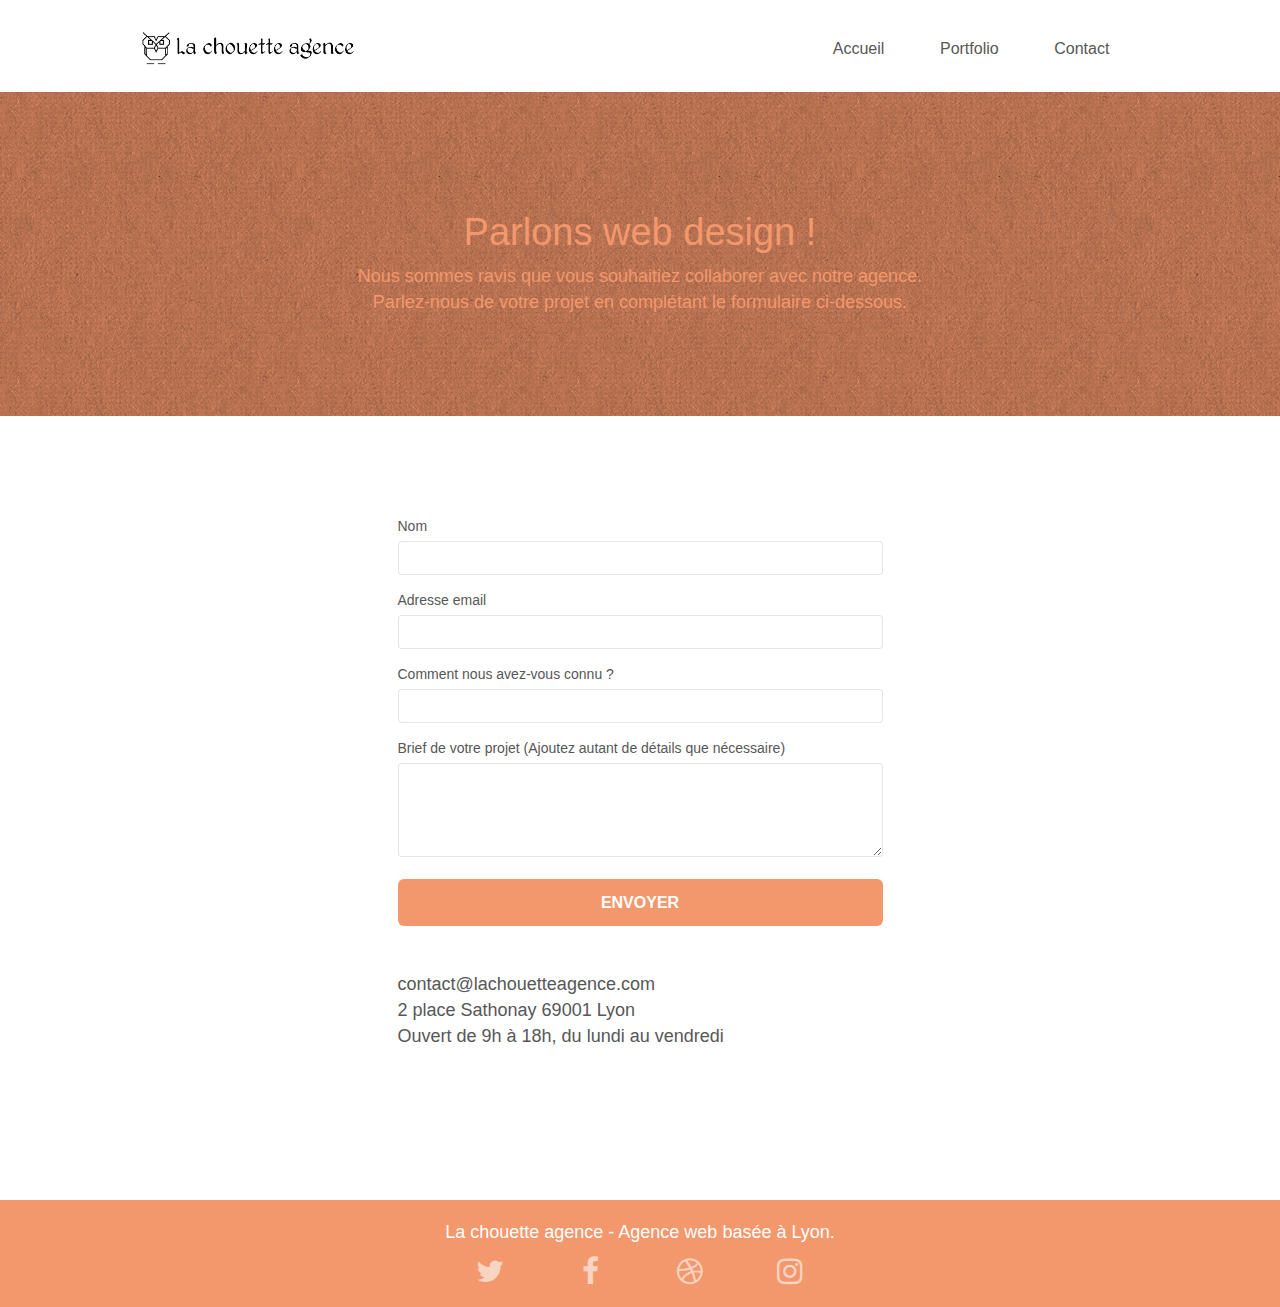
==== page2.html @ 30d6fafd "chargement différé des fichiers js page 2" ====
<!doctype html>
<html lang="fr">
<head>
    <meta charset="utf-8">
    <meta name="description" content="Création de site internet - Web design à Lyon">
    <meta name="viewport" content="width=device-width, initial-scale=1.0, viewport-fit=cover">
    <link rel="shortcut icon" type="image/png" href="favicon.jpg">
    
	<link rel="stylesheet" type="text/css" href="./css/bootstrap.css">
	<link rel="stylesheet" type="text/css" href="style.css">
	<link rel="stylesheet" type="text/css" href="./css/font-awesome.css">
	<link rel="stylesheet" type="text/css" href="./css/et-line.css">
	
    
	<script src="./js/jquery-2.1.0.js">defer</script>
	<script src="./js/bootstrap.js">defer</script>
	<script src="./js/blocs.js">defer</script>
	<script src="./js/jqBootstrapValidation.js">defer</script>
	<script src="./js/formHandler.js">defer</script>
    <title>page2</title>

    
<!-- Analytics -->
 
<!-- Analytics END -->
    
</head>
<body>
<!-- Principal conteneur -->
<div class="page-container">
    
<!-- bloc-0 -->
<div class="bloc bgc-white l-bloc " id="bloc-0">
	<div class="container bloc-sm">
		<nav class="navbar row">
			<div class="navbar-header">
				<a class="navbar-brand" href="index.html"><img src="img/la-chouette-agence.webp" alt="atlanta web design logo" height="40" /></a>
				<button id="nav-toggle" type="button" class="ui-navbar-toggle navbar-toggle" data-toggle="collapse" data-target=".navbar-1">
					<span class="sr-only">Toggle navigation</span><span class="icon-bar"></span><span class="icon-bar"></span><span class="icon-bar"></span>
				</button>
			</div>
			<div class="collapse navbar-collapse navbar-1 special-dropdown-nav">
				<ul class="site-navigation nav navbar-nav">
					<li>
						<a href="index.html">Accueil</a>
					</li>
					<li>
						<a href="index.html #portfolio">Portfolio</a>
					</li>
					<li>
						<a href="page2.html">Contact</a>
					</li>
				</ul>
			</div>
		</nav>
	</div>
</div>
<!-- bloc-0 END -->

<!-- bloc-6 -->
<div class="bloc bg-dots-bg bg-repeat bgc-atomic-tangerine d-bloc bloc-bg-texture texture-paper" id="bloc-6">
	<div class="container bloc-lg">
		<div class="row">
			<div class="col-sm-12">
				<h1 class="text-center hero-bloc-text tc-white">
					Parlons web design !
				</h1>
				<p class="text-center mg-lg tc-white tight-width-whitespace">
					Nous sommes ravis que vous souhaitiez collaborer avec notre agence.<br>
					Parlez-nous de votre projet en complétant le formulaire ci-dessous.
				</p>
			</div>
		</div>
	</div>
</div>
<!-- bloc-6 END -->

<!-- bloc-7 -->
<div class="bloc bgc-white l-bloc" id="bloc-7">
	<div class="container bloc-lg">
		<div class="row contact-form">
			<div class="col-sm-6">
				<form id="form_1" novalidate success-msg="Your message has been sent." fail-msg="Sorry it seems that our mail server is not responding, Sorry for the inconvenience!">
					<div class="form-group">
						<label>
							Nom
						</label>
						<input id="name" class="form-control" required />
					</div>
					<div class="form-group">
						<label>
							Adresse email
						</label>
						<input id="email" class="form-control" type="email" required />
					</div>
					<div class="form-group">
						<label>
							Comment nous avez-vous connu ?
						</label>
						<input class="form-control" type="email" required id="input_504" />
					</div>
					<div class="form-group">
						<label>
							Brief de votre projet (Ajoutez autant de détails que nécessaire)<br>
						</label><textarea id="message" class="form-control" rows="4" cols="50" required></textarea>
					</div> 
					<button class="bloc-button btn btn-lg btn-block cta-hero btn-atomic-tangerine" type="submit">
						Envoyer
					</button>
				</form>
			</div>
			<div class="col-sm-6">
				<p>
					contact@lachouetteagence.com<br>2 place Sathonay 69001 Lyon<br>Ouvert de 9h à 18h, du lundi au vendredi<br>
				</p>
			</div>
		</div>
	</div>
</div>
<!-- bloc-7 END -->

<!-- ScrollToTop Button -->
<a class="bloc-button btn btn-d scrollToTop" onclick="scrollToTarget('1')"><span class="fa fa-chevron-up"></span></a>
<!-- ScrollToTop Button END-->


<!-- Footer - bloc-8 -->
<div class="bloc bgc-atomic-tangerine d-bloc" id="bloc-8">
	<div class="container bloc-sm">
		<div class="row">
			<div class="col-sm-12">
				<p class="text-center white">
					La chouette agence - Agence web basée à Lyon.<br>
				</p>
				<div class="row row-no-gutters social">
					<div class="col-sm-3">
						<div class="text-center">
							<a class="social" href="index.html"><span class="fa fa-twitter icon-md"></span></a>
						</div>
					</div>
					<div class="col-sm-3">
						<div class="text-center">
							<a class="social" href="index.html"><span class="fa fa-facebook icon-md"></span></a>
						</div>
					</div>
					<div class="col-sm-3">
						<div class="text-center">
							<a class="social" href="index.html"><span class="fa fa-dribbble icon-md"></span></a>
						</div>
					</div>
					<div class="col-sm-3">
						<div class="text-center">
							<a class="social" href="index.html"><span class="fa fa-instagram icon-md"></span></a>
						</div>
					</div>
				</div>
			</div>
		</div>
	</div>
</div>
<!-- Footer - bloc-8 END -->

</div>
<!-- Principal conteneur END -->
    

</body>
</html>
---- style.css ----
body {
    margin: 0;
    padding: 0;
    background: #FFF;
    overflow-x: hidden;
    -webkit-font-smoothing: antialiased;
    -moz-osx-font-smoothing: grayscale;
}

a,
button {
    transition: all .3s ease-in-out;
    outline: none!important;
}

a:hover {
    text-decoration: none;
    cursor: pointer;
}

#page-loading-blocs-notifaction {
    position: fixed;
    top: 0;
    bottom: 0;
    width: 100%;
    z-index: 100000;
    background: #FFFFFF url("img/pageload-spinner.gif") no-repeat center center;
}

.bloc {
    width: 100%;
    clear: both;
    background: 50% 50% no-repeat;
    padding: 0 50px;
    -webkit-background-size: cover;
    -moz-background-size: cover;
    -o-background-size: cover;
    background-size: cover;
    position: relative;
}

.bloc .container {
    padding-left: 0;
    padding-right: 0;
}

.bloc-lg {
    padding: 100px 50px;
}

.bloc-md {
    padding: 50px;
}

.bloc-sm {
    padding: 20px 50px;
}

.bg-center,
.bg-l-edge,
.bg-r-edge,
.bg-t-edge,
.bg-b-edge,
.bg-tl-edge,
.bg-bl-edge,
.bg-tr-edge,
.bg-br-edge,
.bg-repeat {
    -webkit-background-size: auto!important;
    -moz-background-size: auto!important;
    -o-background-size: auto!important;
    background-size: auto!important;
}

.bg-repeat {
    background: repeat;
}

.bg-t-edge {
    background: top no-repeat;
}

.bloc-bg-texture::before {
    content: "";
    background-size: 2px 2px;
    position: absolute;
    top: 0;
    bottom: 0;
    left: 0;
    right: 0;
}

.texture-paper::before {
    background: url("img/texture-paper.webp");
    background-size: 280px 280px;
}

.b-parallax {
    background-attachment: fixed;
}

.d-bloc {
    color: rgba(255, 255, 255, .7);
}

.d-bloc button:hover {
    color: rgba(255, 255, 255, .9);
}

.d-bloc .icon-round,
.d-bloc .icon-square,
.d-bloc .icon-rounded,
.d-bloc .icon-semi-rounded-a,
.d-bloc .icon-semi-rounded-b {
    border-color: rgba(255, 255, 255, .9);
}

.d-bloc .divider-h span {
    border-color: rgba(255, 255, 255, .2);
}

.d-bloc .a-btn,
.d-bloc .navbar a,
.d-bloc .navbar-brand,
.d-bloc a .icon-sm,
.d-bloc a .icon-md,
.d-bloc a .icon-lg,
.d-bloc a .icon-xl,
.d-bloc h1 a,
.d-bloc h2 a,
.d-bloc h3 a,
.d-bloc h4 a,
.d-bloc h5 a,
.d-bloc h6 a,
.d-bloc p a {
    color: rgba(255, 255, 255, .6);
}

.d-bloc .a-btn:hover,
.d-bloc .navbar a:hover,
.d-bloc .navbar-brand:hover,
.d-bloc a:hover .icon-sm,
.d-bloc a:hover .icon-md,
.d-bloc a:hover .icon-lg,
.d-bloc a:hover .icon-xl,
.d-bloc h1 a:hover,
.d-bloc h2 a:hover,
.d-bloc h3 a:hover,
.d-bloc h4 a:hover,
.d-bloc h5 a:hover,
.d-bloc h6 a:hover,
.d-bloc p a:hover {
    color: rgba(255, 255, 255, 1);
}

.d-bloc .navbar-toggle .icon-bar {
    background: rgba(255, 255, 255, 1);
}

.d-bloc .btn-wire,
.d-bloc .btn-wire:hover {
    color: rgba(255, 255, 255, 1);
    border-color: rgba(255, 255, 255, 1);
}

.d-bloc .panel {
    color: rgba(0, 0, 0, .5);
}

.d-bloc .panel button:hover {
    color: rgba(0, 0, 0, .7);
}

.d-bloc .panel icon {
    border-color: rgba(0, 0, 0, .7);
}

.d-bloc .panel .divider-h span {
    border-color: rgba(0, 0, 0, .1);
}

.d-bloc .panel .a-btn {
    color: rgba(0, 0, 0, .6);
}

.d-bloc .panel .a-btn:hover {
    color: rgba(0, 0, 0, 1);
}

.d-bloc .panel .btn-wire,
.d-bloc .panel .btn-wire:hover {
    color: rgba(0, 0, 0, .7);
    border-color: rgba(0, 0, 0, .3);
}

.d-bloc .panel,
.l-bloc {
    color: rgba(0, 0, 0, .5);
}

.d-bloc .panel button:hover,
.l-bloc button:hover {
    color: rgba(0, 0, 0, .7);
}

.l-bloc .icon-round,
.l-bloc .icon-square,
.l-bloc .icon-rounded,
.l-bloc .icon-semi-rounded-a,
.l-bloc .icon-semi-rounded-b {
    border-color: rgba(0, 0, 0, .7);
}

.d-bloc .panel .divider-h span,
.l-bloc .divider-h span {
    border-color: rgba(0, 0, 0, .1);
}

.d-bloc .panel .a-btn,
.l-bloc .a-btn,
.l-bloc .navbar a,
.l-bloc .navbar-brand,
.l-bloc a .icon-sm,
.l-bloc a .icon-md,
.l-bloc a .icon-lg,
.l-bloc a .icon-xl,
.l-bloc h1 a,
.l-bloc h2 a,
.l-bloc h3 a,
.l-bloc h4 a,
.l-bloc h5 a,
.l-bloc h6 a,
.l-bloc p a {
    color: rgba(0, 0, 0, .6);
}

.d-bloc .panel .a-btn:hover,
.l-bloc .a-btn:hover,
.l-bloc .navbar a:hover,
.l-bloc .navbar-brand:hover,
.l-bloc a:hover .icon-sm,
.l-bloc a:hover .icon-md,
.l-bloc a:hover .icon-lg,
.l-bloc a:hover .icon-xl,
.l-bloc h1 a:hover,
.l-bloc h2 a:hover,
.l-bloc h3 a:hover,
.l-bloc h4 a:hover,
.l-bloc h5 a:hover,
.l-bloc h6 a:hover,
.l-bloc p a:hover {
    color: rgba(0, 0, 0, 1);
}

.l-bloc .navbar-toggle .icon-bar {
    color: rgba(0, 0, 0, .6);
}

.d-bloc .panel .btn-wire,
.d-bloc .panel .btn-wire:hover,
.l-bloc .btn-wire,
.l-bloc .btn-wire:hover {
    color: rgba(0, 0, 0, .7);
    border-color: rgba(0, 0, 0, .3);
}

.voffset {
    margin-top: 30px;
}

.voffset-lg {
    margin-top: 80px;
}

.row-no-gutters {
    margin-right: 0;
    margin-left: 0;
}

.row.row-no-gutters > [class^="col-"],
.row.row-no-gutters > [class*=" col-"] {
    padding-right: 0;
    padding-left: 0;
}

#bloc-1-hero h1 {
    font-size: 42px;
}

.navbar {
    margin-bottom: 0;
    z-index: 1;
}

.navbar-brand {
    height: auto;
    padding: 3px 15px;
    font-size: 25px;
    font-weight: normal;
    font-weight: 600;
    line-height: 44px;
}

.navbar-brand img {
    max-height: 200px;
    margin: 0 5px 0 0;
    display: inline;
}

.navbar-brand img[src$=svg] {
    min-width: 100px;
}

.nav-center .navbar-brand img {
    margin: 0;
}

.navbar .nav {
    padding-top: 2px;
    margin-right: -16px;
    float: right;
    z-index: 1;
}

.nav > li {
    float: left;
    margin-top: 4px;
    font-size: 16px;
    margin-right: 2vw;
}

.navbar-nav .open .dropdown-menu > li > a {
    text-align: inherit;
}

.nav > li a:hover,
.nav > li a:focus {
    background: transparent;
}

.navbar-toggle {
    margin: 10px 10px 0 0;
    border: 0px;
}

.navbar-toggle:hover {
    background: transparent!important;
}

.navbar-toggle .icon-bar {
    background-color: rgba(0, 0, 0, .5);
    width: 26px;
}

.nav-invert .navbar .nav {
    float: left;
}

.nav-invert .navbar-header,
.nav-invert .navbar-brand {
    float: right;
    position: relative;
    z-index: 2;
}

.contact-form{
    display:flex;
    flex-direction: column;
    align-items: center;
}

.col-sm-6{
    margin-bottom:4%;
}

@media (min-width: 768px) {
    .site-navigation {
        position: absolute;
        top: 50%;
        right: 20px;
        transform: translate(0, -50%);
        -webkit-transform: translateY(-50%);
    }
    .nav > li .dropdown-menu a,
    .nav > li .dropdown-menu a:hover {
        color: #484848;
    }
    .nav-invert .site-navigation {
        left: 0;
        right: 0;
    }
    .nav-center {
        text-align: center;
    }
    .nav-center .navbar-header {
        width: 100%;
    }
    .nav-center .navbar-header,
    .nav-center .navbar-brand,
    .nav-center .nav > li {
        float: none;
        display: inline-block;
    }
    .nav-center .site-navigation {
        position: relative;
        width: 100%;
        right: 0;
        margin-right: 0px;
        margin-top: 20px;
    }
    .nav-center.mini-nav .navbar-toggle {
        float: none;
        margin: 10px auto 0;
    }
}

.nav > li > .dropdown a {
    background: none!important;
    display: block;
    padding: 14px 15px;
}

nav .caret {
    margin: 0 5px;
}

.dropdown-menu .dropdown-menu {
    top: -8px;
    left: 100%;
}

.dropdown-menu .dropmenu-flow-right {
    top: 100%;
    left: 0;
    margin-left: -1px;
    border-top-left-radius: 0;
    border-top-right-radius: 0;
}

.dropdown-menu .dropdown span {
    border: 4px solid black;
    border-top-color: transparent;
    border-right-color: transparent;
    border-bottom-color: transparent;
    margin: 6px -5px 0 0!important;
    float: right;
}

.mg-md {
    margin-top: 10px;
    margin-bottom: 20px;
}

.mg-lg {
    margin-top: 10px;
    margin-bottom: 40px;
}

.btn {
    margin: 0 5px 5px 0;
}

.btn.pull-right {
    margin: 0 0 5px 5px;
}

.btn-d,
.btn-d:hover,
.btn-d:focus {
    color: #FFF;
    background: rgba(0, 0, 0, .3);
}

button {
    outline: none!important;
}

.btn-rd {
    border-radius: 40px;
}

.btn-clean {
    border: 1px solid rgba(0, 0, 0, .08);
    border-bottom-color: rgba(0, 0, 0, .1);
    text-shadow: 0 1px 0 rgba(0, 0, 1, .1);
    box-shadow: 0 1px 3px rgba(0, 0, 1, .25), inset 0 1px 0 0 rgba(255, 255, 255, .15);
}

.icon-md {
    font-size: 30px!important;
}

.icon-lg {
    font-size: 60px!important;
}

.sm-shadow {
    text-shadow: 0 1px 2px rgba(0, 0, 0, .3);
}

.panel-sq,
.panel-sq .panel-heading,
.panel-sq .panel-footer {
    border-radius: 0;
}

.panel-rd {
    border-radius: 30px;
}

.panel-rd .panel-heading {
    border-radius: 29px 29px 0 0;
}

.panel-rd .panel-footer {
    border-radius: 0 0 29px 29px;
}

.form-control {
    border-color: rgba(0, 0, 0, .1);
    box-shadow: none;
}

.scrollToTop {
    width: 40px;
    height: 40px;
    position: fixed;
    bottom: 20px;
    right: 20px;
    opacity: 0;
    z-index: 500;
    transition: all .3s ease-in-out;
}

.scrollToTop span {
    margin-top: 6px;
}

.showScrollTop {
    font-size: 14px;
    opacity: 1;
}

a[data-lightbox] {
    position: relative;
    display: block;
    text-align: center;
}

a[data-lightbox]:hover::before {
    content: "+";
    font-family: "HelveticaNeue-Light", "Helvetica Neue Light", "Helvetica Neue", Helvetica, Arial;
    font-size: 32px;
    width: 50px;
    height: 50px;
    margin-left: -25px;
    border-radius: 50%;
    background: rgba(0, 0, 0, .6);
    color: #FFF;
    font-weight: 100;
    z-index: 1;
    position: absolute;
    top: 50%;
    transform: translateY(-50%);
    -webkit-transform: translateY(-50%);
}

a[data-lightbox]:hover img {
    opacity: 0.6;
    -webkit-animation-fill-mode: none;
    animation-fill-mode: none;
}

#lightbox-modal {
    display: flex;
    align-items: center;
}

#lightbox-modal .modal-dialog {
    width: 90%;
    max-width: 900px;
    margin: 0 auto 0;
}

#lightbox-modal .modal-dialog img {
    max-height: 90vh;
    margin: 0 auto;
}

.lightbox-caption {
    padding: 20px;
    color: #FFF;
    background: rgba(0, 0, 0, .5);
    position: absolute;
    left: 15px;
    right: 15px;
    bottom: 5px;
}

.close-lightbox {
    color: #FFF;
    font-size: 30px;
    position: absolute;
    top: 20px;
    right: 20px;
    z-index: 20;
    background: rgba(0, 0, 0, .5);
    border: none;
    line-height: 30px;
    padding: 0 9px 5px;
    opacity: 0.3;
}

.close-lightbox:hover,
.next-lightbox:hover,
.prev-lightbox:hover {
    opacity: 1.0;
    color: #FFF;
}

.next-lightbox,
.prev-lightbox {
    font-size: 20px;
    color: rgba(255, 255, 255, .9);
    background: rgba(0, 0, 0, .5);
    transition: all .2s ease-in-out;
    position: absolute;
    top: 45%;
    z-index: 1;
    opacity: 0.4;
}

.next-lightbox {
    padding: 6px 8px 1px 13px;
    right: 25px;
}

.prev-lightbox {
    padding: 6px 13px 1px 10px;
    left: 25px;
}

.snapshot-lb .modal-body {
    padding-bottom: 45px;
}

.snapshot-lb .lightbox-caption {
    padding: 0;
    color: rgba(0, 0, 0, .5);
    background: none;
}

h1,
h2,
h3,
h4,
h5,
h6,
p,
label,
.btn,
a {
    font-family: "helvetica";
    font-weight: 400;
    color: #575757!important;
}

.container {
    max-width: 1000px;
}

.hero-bloc-text {
    font-size: 38px;
}

.hero-bloc-text-sub {
    font-size: 36px;
}

.statement-bloc-text {
    line-height: 26px;
    font-style: italic;
    font-size: 20px;
    text-align: center;
    font-weight: lighter;
    max-width: 520px;
    margin: auto auto auto auto;
}

p {
    font-size: 18px;
}

.tight-width-whitespace {
    max-width: 600px;
    margin: auto auto auto auto;
}

.h1 {
    font-size: 20px;
    font-family: "Open Sans";
}

.cta-hero {
    margin-top: 22px;
    color: #FFFFFF!important;
    text-transform: uppercase;
    padding: 12px 28px 12px 28px;
    font-size: 16px;
    font-weight: 700;
}

.social {
    max-width: 400px;
    margin: auto auto auto auto;
}

h2 {
    font-size: 32px;
    line-height: 1.4em;
}

h3 {
    font-size: 15px;
    text-transform: uppercase;
    font-weight: 700;
    color: #333333!important;
}

.med-width-whitespace {
    max-width: 800px;
    margin: auto auto auto auto;
    box-shadow: 0px 0px 0px #000000;
}

h1 {
    color: #333333!important;
}

h4 {
    color: #333333!important;
}

.icons {
    margin-bottom: 14px;
    margin-top: 24px;
}

.white {
    color: #FFFFFF!important;
}

.portfolio-thumb {
    margin-bottom: 24px;
    
}

.portfolio-row {
    margin-bottom: 44px;
    margin-top: 50px;
}

.avatar {
    box-shadow: 0px 4px 9px rgba(0, 0, 0, 0.3);
}

.black-background {
    background-color: rgba(165, 147, 99, 0.7);
    padding: 40px 40px 40px 40px;
}

.bold-link {
    font-weight: 900;
    text-decoration: underline!important;
}

.bgc-white {
    background-color: #FFFFFF;
}

.bgc-dark-slate-blue {
    background-color: #364577;
}

.bgc-atomic-tangerine {
    background-color: #F3976C;
}

.tc-white {
    color: #F3976C!important;
}

.btn-atomic-tangerine {
    background: #F3976C;
    color: #FFFFFF!important;
}

.btn-atomic-tangerine:hover {
    background: #c27956!important;
    color: #FFFFFF!important;
}

.ltc-white {
    color: #FFFFFF!important;
}

.ltc-white:hover {
    color: #cccccc!important;
}

.ltc-atomic-tangerine {
    color: #F3976C!important;
}

.ltc-atomic-tangerine:hover {
    color: #c27956!important;
}

.icon-dark-slate-blue {
    color: #364577!important;
    border-color: #364577!important;
}

.bg-dots-bg {
    background-image: url("img/dots-bg.webp");
}

.bg-lines-h2-bg {
    background-image: url("img/lines-h2-bg.webp");
}

.bg-banniere {
    background-image: url("img/la-chouette-agence-banniere.webp");
}

.bg-presentation {
    background-image: url("img/image-de-presentation.webp");
}

@media (max-width: 1024px) {
    .bloc {
        padding-left: 20px;
        padding-right: 20px;
    }
    .bloc.full-width-bloc,
    .bloc-tile-2.full-width-bloc .container,
    .bloc-tile-3.full-width-bloc .container,
    .bloc-tile-4.full-width-bloc .container {
        padding-left: 0;
        padding-right: 0;
    }
}

@media (max-width: 992px) and (min-width: 768px) {
    .navbar .nav {
        max-width: 80%
    }
    .nav-center.navbar .nav {
        max-width: 100%
    }
}

@media only screen and (min-device-width: 768px) and (max-device-width: 1024px) and (orientation: landscape) {
    .b-parallax {
        background-attachment: scroll;
    }
}

@media only screen and (min-device-width: 1024px) and (max-device-width: 1366px) and (-webkit-min-device-pixel-ratio: 1.5) {
    .b-parallax {
        background-attachment: scroll;
    }
}

@media (max-width: 991px) {
    .container {
        width: 100%;
    }
    .b-parallax {
        background-attachment: scroll;
    }
    .page-container,
    #hero-bloc {
        overflow-x: hidden;
        position: relative;
    }
    .bloc {
        padding-left: constant(safe-area-inset-left);
        padding-right: constant(safe-area-inset-right);
    }
    .bloc-group,
    .bloc-group .bloc {
        display: block;
        width: 100%;
    }
    .bloc-fill-screen .fill-bloc-top-edge,
    .bloc-fill-screen .fill-bloc-bottom-edge {
        padding: 0 20px;
        padding-left: constant(safe-area-inset-left);
        padding-right: constant(safe-area-inset-right);
    }
}

@media (max-width: 767px) {
    .page-container {
        overflow-x: hidden;
        position: relative;
    }
    h1,
    h2,
    h3,
    h4,
    h5,
    h6,
    p,
    #disqus_thread {
        padding-left: 10px!important;
        padding-right: 10px!important;
    }
    .b-parallax {
        background-attachment: scroll;
    }
    .navbar .nav {
        padding-top: 0;
        border-top: 1px solid rgba(0, 0, 0, .2);
        float: none!important;
    }
    .navbar.row {
        margin-left: 0;
        margin-right: 0;
    }
    .site-navigation {
        position: inherit;
        transform: none;
        -webkit-transform: none;
        -ms-transform: none;
    }
    .nav > li {
        margin-top: 0;
        border-bottom: 1px solid rgba(0, 0, 0, .1);
        background: rgba(0, 0, 0, .05);
        text-align: left;
        padding-left: 15px;
        width: 100%;
    }
    .nav > li:hover {
        background: rgba(0, 0, 0, .08);
    }
    .dropdown .dropdown a .caret {
        float: none;
        margin: 5px 0 0 10px!important;
        border: 4px solid black;
        border-bottom-color: transparent;
        border-right-color: transparent;
        border-left-color: transparent;
    }
    #hero-bloc .navbar .nav {
        background: rgba(0, 0, 0, .8);
    }
    #hero-bloc .navbar .nav a {
        color: rgba(255, 255, 255, .6);
    }
    .hero {
        padding: 50px 0;
    }
    .hero-nav {
        left: -1px;
        right: -1px;
    }
    .navbar-collapse {
        padding: 0;
        overflow-x: hidden;
        -webkit-box-shadow: none;
        box-shadow: none;
    }
    .navbar-brand img {
        max-height: 40px;
        width: auto;
    }
    .nav-invert .navbar-header {
        float: none;
        width: 100%;
    }
    .nav-invert .navbar-toggle {
        float: left;
        margin-left: 10px;
    }
    .bloc {
        padding-left: 0;
        padding-right: 0;
    }
    .bloc-xxl,
    .bloc-xl,
    .bloc-lg {
        padding: 40px 0;
    }
    .bloc-sm,
    .bloc-md {
        padding-left: 0;
        padding-right: 0;
    }
    .bloc-tile-2 .container,
    .bloc-tile-3 .container,
    .bloc-tile-4 .container,
    .bloc-fill-screen .fill-bloc-top-edge,
    .bloc-fill-screen .fill-bloc-bottom-edge {
        padding-left: 0;
        padding-right: 0;
    }
    .a-block {
        padding: 0 10px;
    }
    .btn-dwn {
        display: none;
    }
    .voffset {
        margin-top: 5px;
    }
    .voffset-md {
        margin-top: 20px;
    }
    .voffset-lg {
        margin-top: 30px;
    }
    form {
        padding: 5px;
    }
    .close-lightbox {
        display: inline-block;
    }
    .blocsapp-device-iphone5 {
        background-size: 216px 425px;
        padding-top: 60px;
        width: 216px;
        height: 425px;
    }
    .blocsapp-device-iphone5 img {
        width: 180px;
        height: 320px;
    }
}

@media (max-width: 400px) {
    .bloc {
        padding-left: 0;
        padding-right: 0;
    }
}

@media (max-width: 767px) {
    .bloc-mob-center-text {
        text-align: center;
    }
    .portfolio-thumb{
        max-width: 320px;
    }
    #bloc-4-portfolio a{
        display:flex;
        justify-content: center;
    }
}
---- css/et-line.css ----
@font-face {
    font-family: et-line;
    src: url(../fonts/et-line.eot);
    src: url(../fonts/et-line.eot?#iefix) format('embedded-opentype'), url(../fonts/et-line.woff) format('woff'), url(../fonts/et-line.ttf) format('truetype'), url(../fonts/et-line.svg#et-line) format('svg');
    font-weight: 400;
    font-style: normal
}

.et-icon-adjustments,
.et-icon-alarmclock,
.et-icon-anchor,
.et-icon-aperture,
.et-icon-attachment,
.et-icon-bargraph,
.et-icon-basket,
.et-icon-beaker,
.et-icon-bike,
.et-icon-book-open,
.et-icon-briefcase,
.et-icon-browser,
.et-icon-calendar,
.et-icon-camera,
.et-icon-caution,
.et-icon-chat,
.et-icon-circle-compass,
.et-icon-clipboard,
.et-icon-clock,
.et-icon-cloud,
.et-icon-compass,
.et-icon-desktop,
.et-icon-dial,
.et-icon-document,
.et-icon-documents,
.et-icon-download,
.et-icon-dribbble,
.et-icon-edit,
.et-icon-envelope,
.et-icon-expand,
.et-icon-facebook,
.et-icon-flag,
.et-icon-focus,
.et-icon-gears,
.et-icon-genius,
.et-icon-gift,
.et-icon-global,
.et-icon-globe,
.et-icon-googleplus,
.et-icon-grid,
.et-icon-happy,
.et-icon-hazardous,
.et-icon-heart,
.et-icon-hotairballoon,
.et-icon-hourglass,
.et-icon-key,
.et-icon-laptop,
.et-icon-layers,
.et-icon-lifesaver,
.et-icon-lightbulb,
.et-icon-linegraph,
.et-icon-linkedin,
.et-icon-lock,
.et-icon-magnifying-glass,
.et-icon-map,
.et-icon-map-pin,
.et-icon-megaphone,
.et-icon-mic,
.et-icon-mobile,
.et-icon-newspaper,
.et-icon-notebook,
.et-icon-paintbrush,
.et-icon-paperclip,
.et-icon-pencil,
.et-icon-phone,
.et-icon-picture,
.et-icon-pictures,
.et-icon-piechart,
.et-icon-presentation,
.et-icon-pricetags,
.et-icon-printer,
.et-icon-profile-female,
.et-icon-profile-male,
.et-icon-puzzle,
.et-icon-quote,
.et-icon-recycle,
.et-icon-refresh,
.et-icon-ribbon,
.et-icon-rss,
.et-icon-sad,
.et-icon-scissors,
.et-icon-scope,
.et-icon-search,
.et-icon-shield,
.et-icon-speedometer,
.et-icon-strategy,
.et-icon-streetsign,
.et-icon-tablet,
.et-icon-target,
.et-icon-telescope,
.et-icon-toolbox,
.et-icon-tools,
.et-icon-tools-2,
.et-icon-trophy,
.et-icon-tumblr,
.et-icon-twitter,
.et-icon-upload,
.et-icon-video,
.et-icon-wallet,
.et-icon-wine {
    font-family: et-line;
    speak: none;
    font-style: normal;
    font-weight: 400;
    font-variant: normal;
    text-transform: none;
    line-height: 1;
    -webkit-font-smoothing: antialiased;
    -moz-osx-font-smoothing: grayscale;
    display: inline-block
}

.et-icon-mobile:before {
    content: "\e000"
}

.et-icon-laptop:before {
    content: "\e001"
}

.et-icon-desktop:before {
    content: "\e002"
}

.et-icon-tablet:before {
    content: "\e003"
}

.et-icon-phone:before {
    content: "\e004"
}

.et-icon-document:before {
    content: "\e005"
}

.et-icon-documents:before {
    content: "\e006"
}

.et-icon-search:before {
    content: "\e007"
}

.et-icon-clipboard:before {
    content: "\e008"
}

.et-icon-newspaper:before {
    content: "\e009"
}

.et-icon-notebook:before {
    content: "\e00a"
}

.et-icon-book-open:before {
    content: "\e00b"
}

.et-icon-browser:before {
    content: "\e00c"
}

.et-icon-calendar:before {
    content: "\e00d"
}

.et-icon-presentation:before {
    content: "\e00e"
}

.et-icon-picture:before {
    content: "\e00f"
}

.et-icon-pictures:before {
    content: "\e010"
}

.et-icon-video:before {
    content: "\e011"
}

.et-icon-camera:before {
    content: "\e012"
}

.et-icon-printer:before {
    content: "\e013"
}

.et-icon-toolbox:before {
    content: "\e014"
}

.et-icon-briefcase:before {
    content: "\e015"
}

.et-icon-wallet:before {
    content: "\e016"
}

.et-icon-gift:before {
    content: "\e017"
}

.et-icon-bargraph:before {
    content: "\e018"
}

.et-icon-grid:before {
    content: "\e019"
}

.et-icon-expand:before {
    content: "\e01a"
}

.et-icon-focus:before {
    content: "\e01b"
}

.et-icon-edit:before {
    content: "\e01c"
}

.et-icon-adjustments:before {
    content: "\e01d"
}

.et-icon-ribbon:before {
    content: "\e01e"
}

.et-icon-hourglass:before {
    content: "\e01f"
}

.et-icon-lock:before {
    content: "\e020"
}

.et-icon-megaphone:before {
    content: "\e021"
}

.et-icon-shield:before {
    content: "\e022"
}

.et-icon-trophy:before {
    content: "\e023"
}

.et-icon-flag:before {
    content: "\e024"
}

.et-icon-map:before {
    content: "\e025"
}

.et-icon-puzzle:before {
    content: "\e026"
}

.et-icon-basket:before {
    content: "\e027"
}

.et-icon-envelope:before {
    content: "\e028"
}

.et-icon-streetsign:before {
    content: "\e029"
}

.et-icon-telescope:before {
    content: "\e02a"
}

.et-icon-gears:before {
    content: "\e02b"
}

.et-icon-key:before {
    content: "\e02c"
}

.et-icon-paperclip:before {
    content: "\e02d"
}

.et-icon-attachment:before {
    content: "\e02e"
}

.et-icon-pricetags:before {
    content: "\e02f"
}

.et-icon-lightbulb:before {
    content: "\e030"
}

.et-icon-layers:before {
    content: "\e031"
}

.et-icon-pencil:before {
    content: "\e032"
}

.et-icon-tools:before {
    content: "\e033"
}

.et-icon-tools-2:before {
    content: "\e034"
}

.et-icon-scissors:before {
    content: "\e035"
}

.et-icon-paintbrush:before {
    content: "\e036"
}

.et-icon-magnifying-glass:before {
    content: "\e037"
}

.et-icon-circle-compass:before {
    content: "\e038"
}

.et-icon-linegraph:before {
    content: "\e039"
}

.et-icon-mic:before {
    content: "\e03a"
}

.et-icon-strategy:before {
    content: "\e03b"
}

.et-icon-beaker:before {
    content: "\e03c"
}

.et-icon-caution:before {
    content: "\e03d"
}

.et-icon-recycle:before {
    content: "\e03e"
}

.et-icon-anchor:before {
    content: "\e03f"
}

.et-icon-profile-male:before {
    content: "\e040"
}

.et-icon-profile-female:before {
    content: "\e041"
}

.et-icon-bike:before {
    content: "\e042"
}

.et-icon-wine:before {
    content: "\e043"
}

.et-icon-hotairballoon:before {
    content: "\e044"
}

.et-icon-globe:before {
    content: "\e045"
}

.et-icon-genius:before {
    content: "\e046"
}

.et-icon-map-pin:before {
    content: "\e047"
}

.et-icon-dial:before {
    content: "\e048"
}

.et-icon-chat:before {
    content: "\e049"
}

.et-icon-heart:before {
    content: "\e04a"
}

.et-icon-cloud:before {
    content: "\e04b"
}

.et-icon-upload:before {
    content: "\e04c"
}

.et-icon-download:before {
    content: "\e04d"
}

.et-icon-target:before {
    content: "\e04e"
}

.et-icon-hazardous:before {
    content: "\e04f"
}

.et-icon-piechart:before {
    content: "\e050"
}

.et-icon-speedometer:before {
    content: "\e051"
}

.et-icon-global:before {
    content: "\e052"
}

.et-icon-compass:before {
    content: "\e053"
}

.et-icon-lifesaver:before {
    content: "\e054"
}

.et-icon-clock:before {
    content: "\e055"
}

.et-icon-aperture:before {
    content: "\e056"
}

.et-icon-quote:before {
    content: "\e057"
}

.et-icon-scope:before {
    content: "\e058"
}

.et-icon-alarmclock:before {
    content: "\e059"
}

.et-icon-refresh:before {
    content: "\e05a"
}

.et-icon-happy:before {
    content: "\e05b"
}

.et-icon-sad:before {
    content: "\e05c"
}

.et-icon-facebook:before {
    content: "\e05d"
}

.et-icon-twitter:before {
    content: "\e05e"
}

.et-icon-googleplus:before {
    content: "\e05f"
}

.et-icon-rss:before {
    content: "\e060"
}

.et-icon-tumblr:before {
    content: "\e061"
}

.et-icon-linkedin:before {
    content: "\e062"
}

.et-icon-dribbble:before {
    content: "\e063"
}
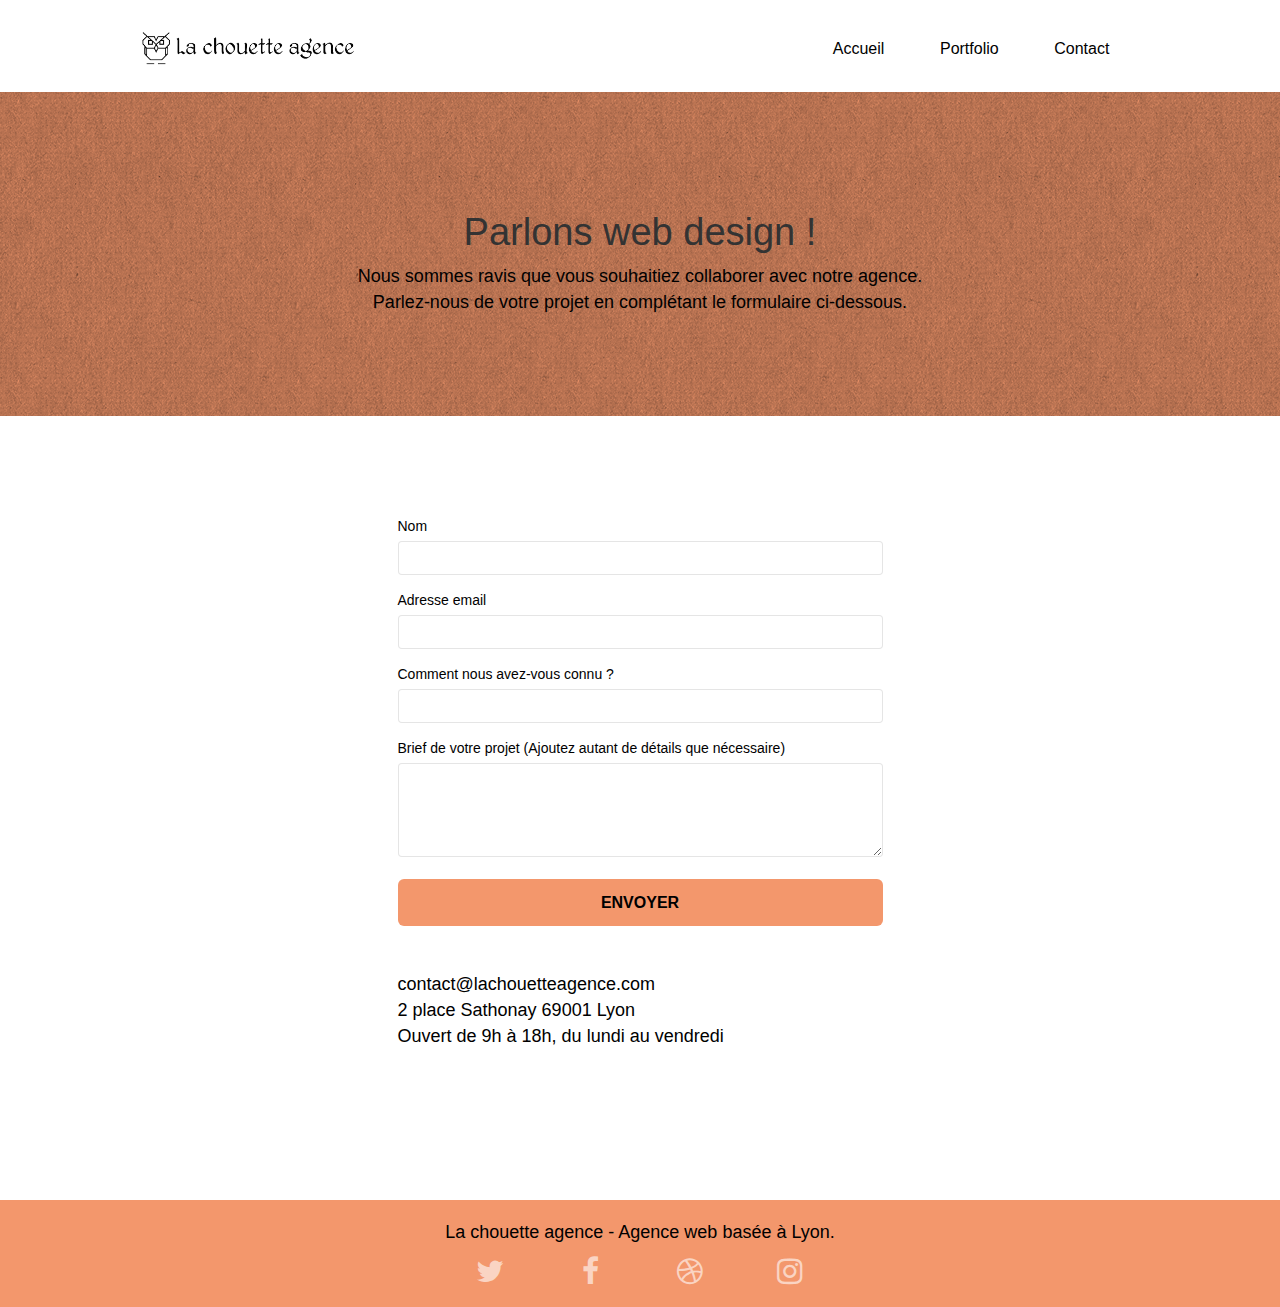
==== commit 3ac9e2de: "modification selecteurs h1 et p de la page 2" ====
--- a/page2.html
+++ b/page2.html
@@ -62,10 +62,10 @@
 	<div class="container bloc-lg">
 		<div class="row">
 			<div class="col-sm-12">
-				<h1 class="text-center hero-bloc-text tc-white">
+				<h1 class="text-center hero-bloc-text">
 					Parlons web design !
 				</h1>
-				<p class="text-center mg-lg tc-white tight-width-whitespace">
+				<p class="text-center mg-lg tight-width-whitespace">
 					Nous sommes ravis que vous souhaitiez collaborer avec notre agence.<br>
 					Parlez-nous de votre projet en complétant le formulaire ci-dessous.
 				</p>
--- a/style.css
+++ b/style.css
@@ -662,7 +662,7 @@
 a {
     font-family: "helvetica";
     font-weight: 400;
-    color: #575757!important;
+    color: black!important;
 }
 
 .container {
@@ -747,7 +747,7 @@
 }
 
 .white {
-    color: #FFFFFF!important;
+    color: black!important;
 }
 
 .portfolio-thumb {
@@ -792,12 +792,12 @@
 
 .btn-atomic-tangerine {
     background: #F3976C;
-    color: #FFFFFF!important;
+    color: black!important;
 }
 
 .btn-atomic-tangerine:hover {
     background: #c27956!important;
-    color: #FFFFFF!important;
+    color: black!important;
 }
 
 .ltc-white {
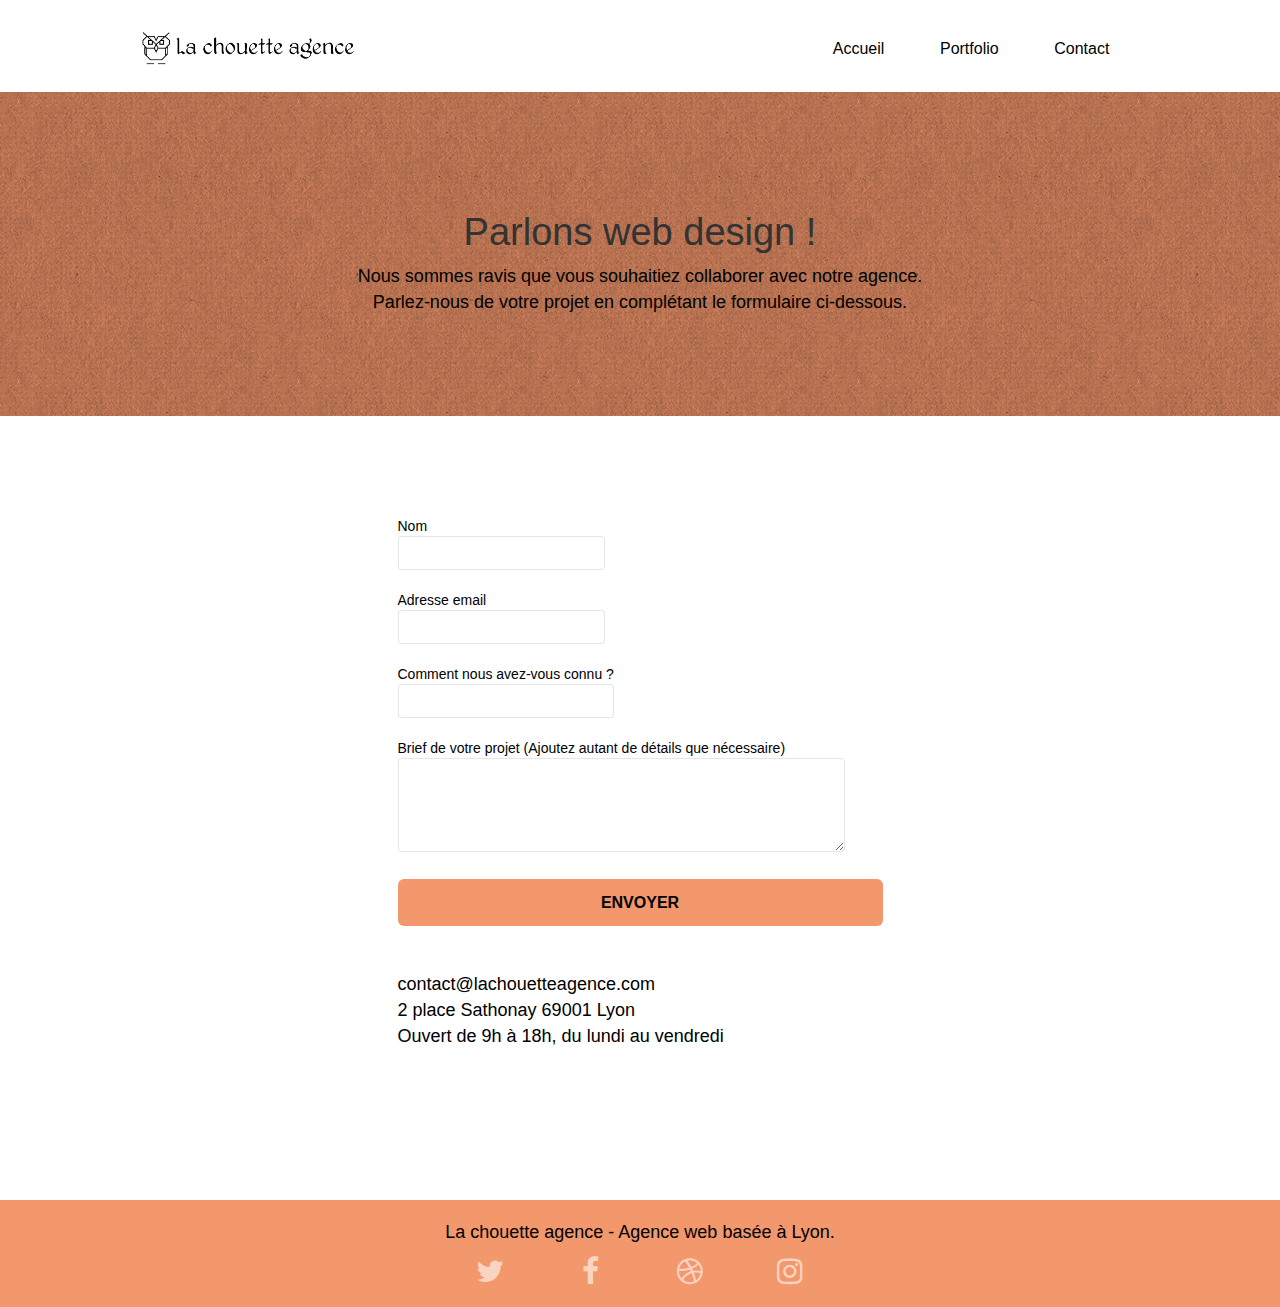
==== commit 25751d91: "changement label du formulaire page 2" ====
--- a/page2.html
+++ b/page2.html
@@ -82,27 +82,16 @@
 			<div class="col-sm-6">
 				<form id="form_1" novalidate success-msg="Your message has been sent." fail-msg="Sorry it seems that our mail server is not responding, Sorry for the inconvenience!">
 					<div class="form-group">
-						<label>
-							Nom
-						</label>
-						<input id="name" class="form-control" required />
+						<label>Nom<input id="name" class="form-control" required /></label>
 					</div>
 					<div class="form-group">
-						<label>
-							Adresse email
-						</label>
-						<input id="email" class="form-control" type="email" required />
+						<label>Adresse email<input id="email" class="form-control" type="email" required /></label>
 					</div>
 					<div class="form-group">
-						<label>
-							Comment nous avez-vous connu ?
-						</label>
-						<input class="form-control" type="email" required id="input_504" />
+						<label>Comment nous avez-vous connu ?<input class="form-control" type="email" required id="input_504" /></label>
 					</div>
 					<div class="form-group">
-						<label>
-							Brief de votre projet (Ajoutez autant de détails que nécessaire)<br>
-						</label><textarea id="message" class="form-control" rows="4" cols="50" required></textarea>
+						<label>Brief de votre projet (Ajoutez autant de détails que nécessaire)<br><textarea id="message" class="form-control" rows="4" cols="50" required></textarea></label>
 					</div> 
 					<button class="bloc-button btn btn-lg btn-block cta-hero btn-atomic-tangerine" type="submit">
 						Envoyer
@@ -135,22 +124,22 @@
 				<div class="row row-no-gutters social">
 					<div class="col-sm-3">
 						<div class="text-center">
-							<a class="social" href="index.html"><span class="fa fa-twitter icon-md"></span></a>
+							<a class="social" href="http://twitter.com/lachouetteagence"><span class="fa fa-twitter icon-md"></span></a>
 						</div>
 					</div>
 					<div class="col-sm-3">
 						<div class="text-center">
-							<a class="social" href="index.html"><span class="fa fa-facebook icon-md"></span></a>
+							<a class="social" href="http://facebook.com/lachouetteagence"><span class="fa fa-facebook icon-md"></span></a>
 						</div>
 					</div>
 					<div class="col-sm-3">
 						<div class="text-center">
-							<a class="social" href="index.html"><span class="fa fa-dribbble icon-md"></span></a>
+							<a class="social" href="http://dribble.com/lachouetteagence"><span class="fa fa-dribbble icon-md"></span></a>
 						</div>
 					</div>
 					<div class="col-sm-3">
 						<div class="text-center">
-							<a class="social" href="index.html"><span class="fa fa-instagram icon-md"></span></a>
+							<a class="social" href="http://instagram.com/lachouetteagence"><span class="fa fa-instagram icon-md"></span></a>
 						</div>
 					</div>
 				</div>
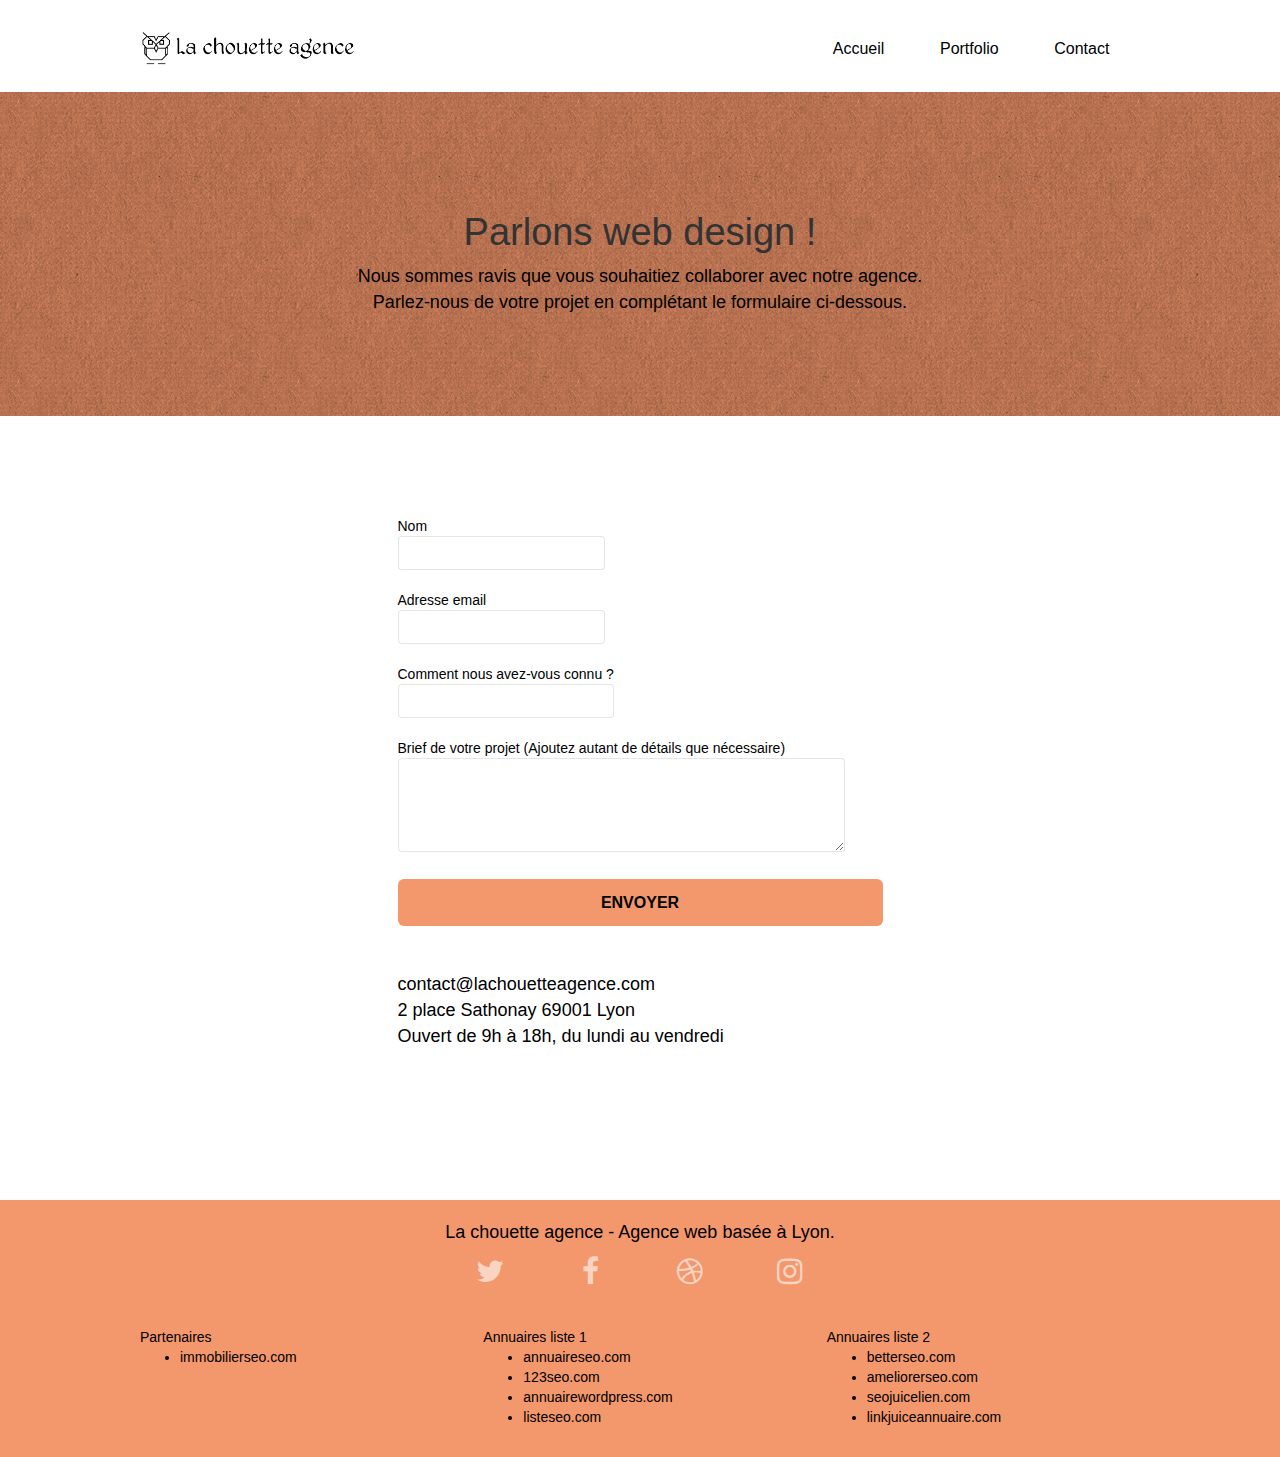
==== commit 40ed7277: "ajout footer page 2 et attribut title pour les reseaux sociaux" ====
--- a/page2.html
+++ b/page2.html
@@ -143,6 +143,32 @@
 						</div>
 					</div>
 				</div>
+				<div class="row">
+					<div class="col-sm-4">
+						Partenaires
+							<ul>
+								<li><a href="immobilierseo.com">immobilierseo.com</a></li>
+							</ul>		
+					</div>
+					<div class="col-sm-4">
+						Annuaires liste 1
+						<ul>
+							<li><a href="annuaireseo.com">annuaireseo.com</a></li>
+							<li><a href="123seoture.com">123seo.com</a></li>
+							<li><a href="annuairewordpress.com">annuairewordpress.com</a></li>
+							<li><a href="listeseo.com">listeseo.com</a></li>
+						</ul>
+					</div>
+					<div class="col-sm-4">
+						Annuaires liste 2
+						<ul>
+							<li><a href="betterseo.com">betterseo.com</a></li>
+							<li><a href="ameliorerseo.com">ameliorerseo.com</a></li>
+							<li><a href="seojuicelien.com">seojuicelien.com</a></li>
+							<li><a href="linkjuiceannuaire.com">linkjuiceannuaire.com</a></li>
+						</ul>
+					</div>
+				</div>
 			</div>
 		</div>
 	</div>
--- a/style.css
+++ b/style.css
@@ -373,6 +373,10 @@
     margin-bottom:4%;
 }
 
+.col-sm-4{
+    color:black;
+}
+
 @media (min-width: 768px) {
     .site-navigation {
         position: absolute;
@@ -713,6 +717,7 @@
 .social {
     max-width: 400px;
     margin: auto auto auto auto;
+    margin-bottom:4%;
 }
 
 h2 {
